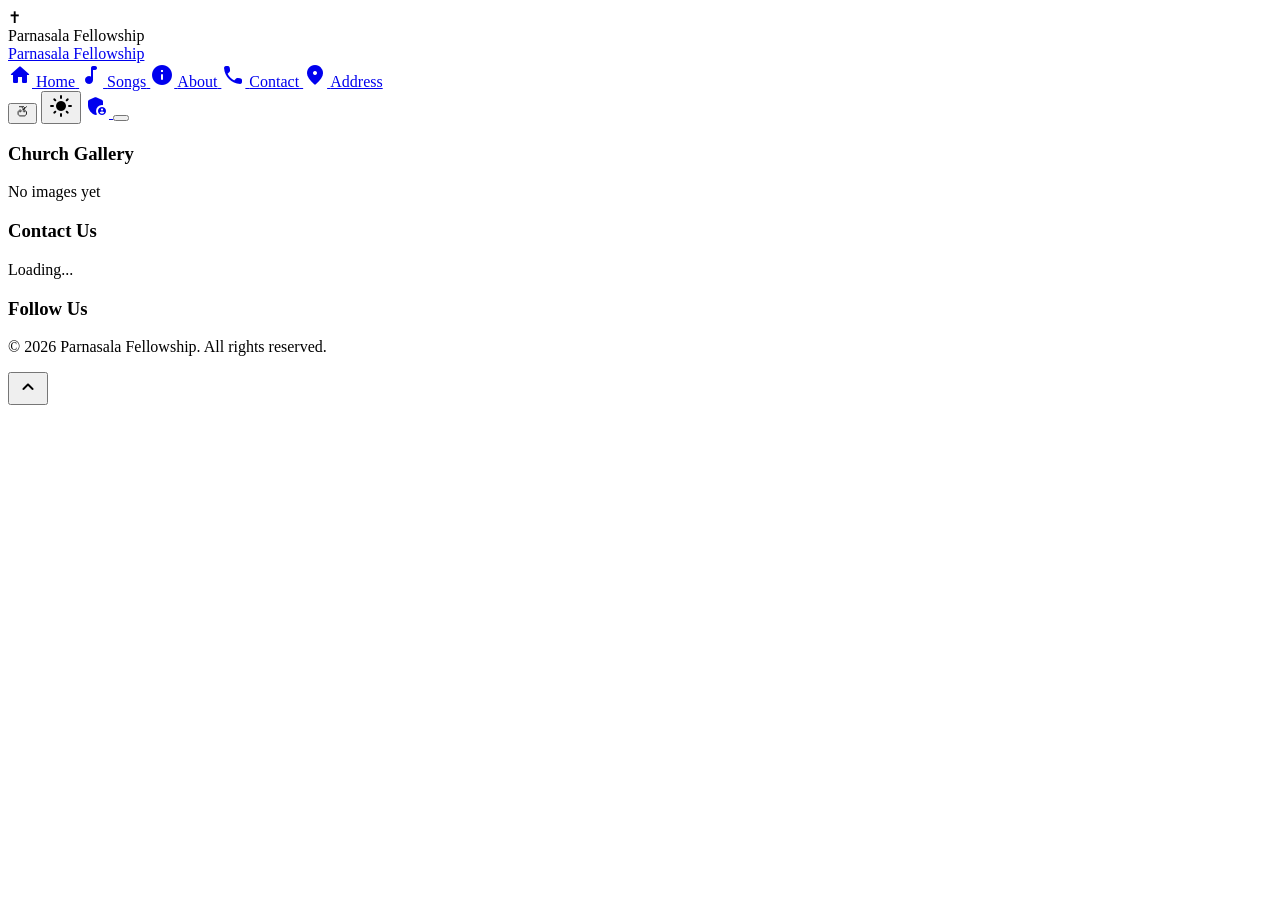
==== static/index.html @ f3376af7 "First commit" ====
<!DOCTYPE html>
<html lang="en" data-theme="dark">

<head>
    <meta charset="UTF-8">
    <meta name="viewport" content="width=device-width, initial-scale=1.0">
    <meta name="description"
        content="Parnasala Fellowship - Church Songs Book Platform. Browse, search, and share worship songs.">
    <title>Parnasala Fellowship | Songs Book</title>

    <!-- Google Fonts -->
    <link rel="preconnect" href="https://fonts.googleapis.com">
    <link rel="preconnect" href="https://fonts.gstatic.com" crossorigin>
    <link
        href="https://fonts.googleapis.com/css2?family=Playfair+Display:wght@400;600;700&family=Inter:wght@300;400;500;600;700&family=Noto+Sans+Telugu:wght@300;400;500;600;700&display=swap"
        rel="stylesheet">

    <!-- Material Icons -->
    <link href="https://fonts.googleapis.com/icon?family=Material+Icons+Round" rel="stylesheet">

    <link rel="stylesheet" href="/css/styles.css">
</head>

<body>

    <!-- Loading Screen -->
    <div id="loading-screen" class="loading-screen">
        <div class="loading-content">
            <div class="loading-cross">✝</div>
            <div class="loading-text">Parnasala Fellowship</div>
            <div class="loading-bar">
                <div class="loading-bar-fill"></div>
            </div>
        </div>
    </div>

    <!-- Navbar -->
    <nav id="navbar" class="navbar">
        <div class="nav-container">
            <a href="#/" class="nav-brand" id="nav-brand">
                <img id="nav-logo" class="nav-logo" src="" alt="Logo" style="display:none;">
                <span id="nav-church-name" class="nav-church-name">Parnasala Fellowship</span>
            </a>

            <div class="nav-links" id="nav-links">
                <a href="#/" class="nav-link" data-page="home">
                    <span class="material-icons-round">home</span>
                    <span data-i18n="nav_home">Home</span>
                </a>
                <a href="#/songs" class="nav-link" data-page="songs">
                    <span class="material-icons-round">music_note</span>
                    <span data-i18n="nav_songs">Songs</span>
                </a>
                <a href="#/about" class="nav-link" data-page="about">
                    <span class="material-icons-round">info</span>
                    <span data-i18n="nav_about">About</span>
                </a>
                <a href="#/contact" class="nav-link" data-page="contact">
                    <span class="material-icons-round">call</span>
                    <span data-i18n="nav_contact">Contact</span>
                </a>
                <a href="#/address" class="nav-link" data-page="address">
                    <span class="material-icons-round">location_on</span>
                    <span data-i18n="nav_address">Address</span>
                </a>
            </div>

            <div class="nav-actions">
                <!-- Language Toggle -->
                <button id="lang-toggle" class="nav-icon-btn" title="Switch Language">
                    <span class="lang-label">తె</span>
                </button>
                <!-- Theme Toggle -->
                <button id="theme-toggle" class="nav-icon-btn" title="Toggle Dark/Light Mode">
                    <span class="material-icons-round" id="theme-icon">light_mode</span>
                </button>
                <!-- Admin -->
                <a href="#/admin" class="nav-icon-btn" title="Admin" id="admin-nav-btn">
                    <span class="material-icons-round">admin_panel_settings</span>
                </a>
                <!-- Hamburger -->
                <button class="hamburger" id="hamburger" aria-label="Menu">
                    <span></span><span></span><span></span>
                </button>
            </div>
        </div>
    </nav>

    <!-- Mobile Menu Overlay -->
    <div class="mobile-overlay" id="mobile-overlay"></div>

    <!-- Main Content -->
    <main id="app" class="main-content">
        <!-- Pages render here -->
    </main>

    <!-- Footer -->
    <footer id="footer" class="footer">
        <div class="footer-container">
            <!-- Gallery -->
            <div class="footer-section footer-gallery-section">
                <h3 data-i18n="footer_gallery">Church Gallery</h3>
                <div class="footer-gallery" id="footer-gallery">
                    <p class="footer-empty" data-i18n="footer_no_images">No images yet</p>
                </div>
            </div>

            <!-- Contact Info -->
            <div class="footer-section">
                <h3 data-i18n="footer_contact">Contact Us</h3>
                <div id="footer-contact" class="footer-text">Loading...</div>
            </div>

            <!-- Social Links -->
            <div class="footer-section">
                <h3 data-i18n="footer_follow">Follow Us</h3>
                <div class="social-links" id="footer-social"></div>
            </div>
        </div>

        <div class="footer-bottom">
            <p>&copy; <span id="footer-year">2026</span> <span id="footer-name">Parnasala Fellowship</span>. <span
                    data-i18n="footer_rights">All rights reserved.</span></p>
        </div>
    </footer>

    <!-- Scroll to Top -->
    <button id="scroll-top" class="scroll-top-btn" title="Scroll to Top">
        <span class="material-icons-round">keyboard_arrow_up</span>
    </button>

    <!-- Image Lightbox -->
    <div id="lightbox" class="lightbox" style="display:none;">
        <button class="lightbox-close" id="lightbox-close">
            <span class="material-icons-round">close</span>
        </button>
        <img id="lightbox-img" src="" alt="">
    </div>

    <!-- Scripts -->
    <script src="/js/utils.js"></script>
    <script src="/js/i18n.js"></script>
    <script src="/js/components.js"></script>
    <script src="/js/pages.js"></script>
    <script src="/js/admin.js"></script>
    <script src="/js/app.js"></script>
</body>

</html>
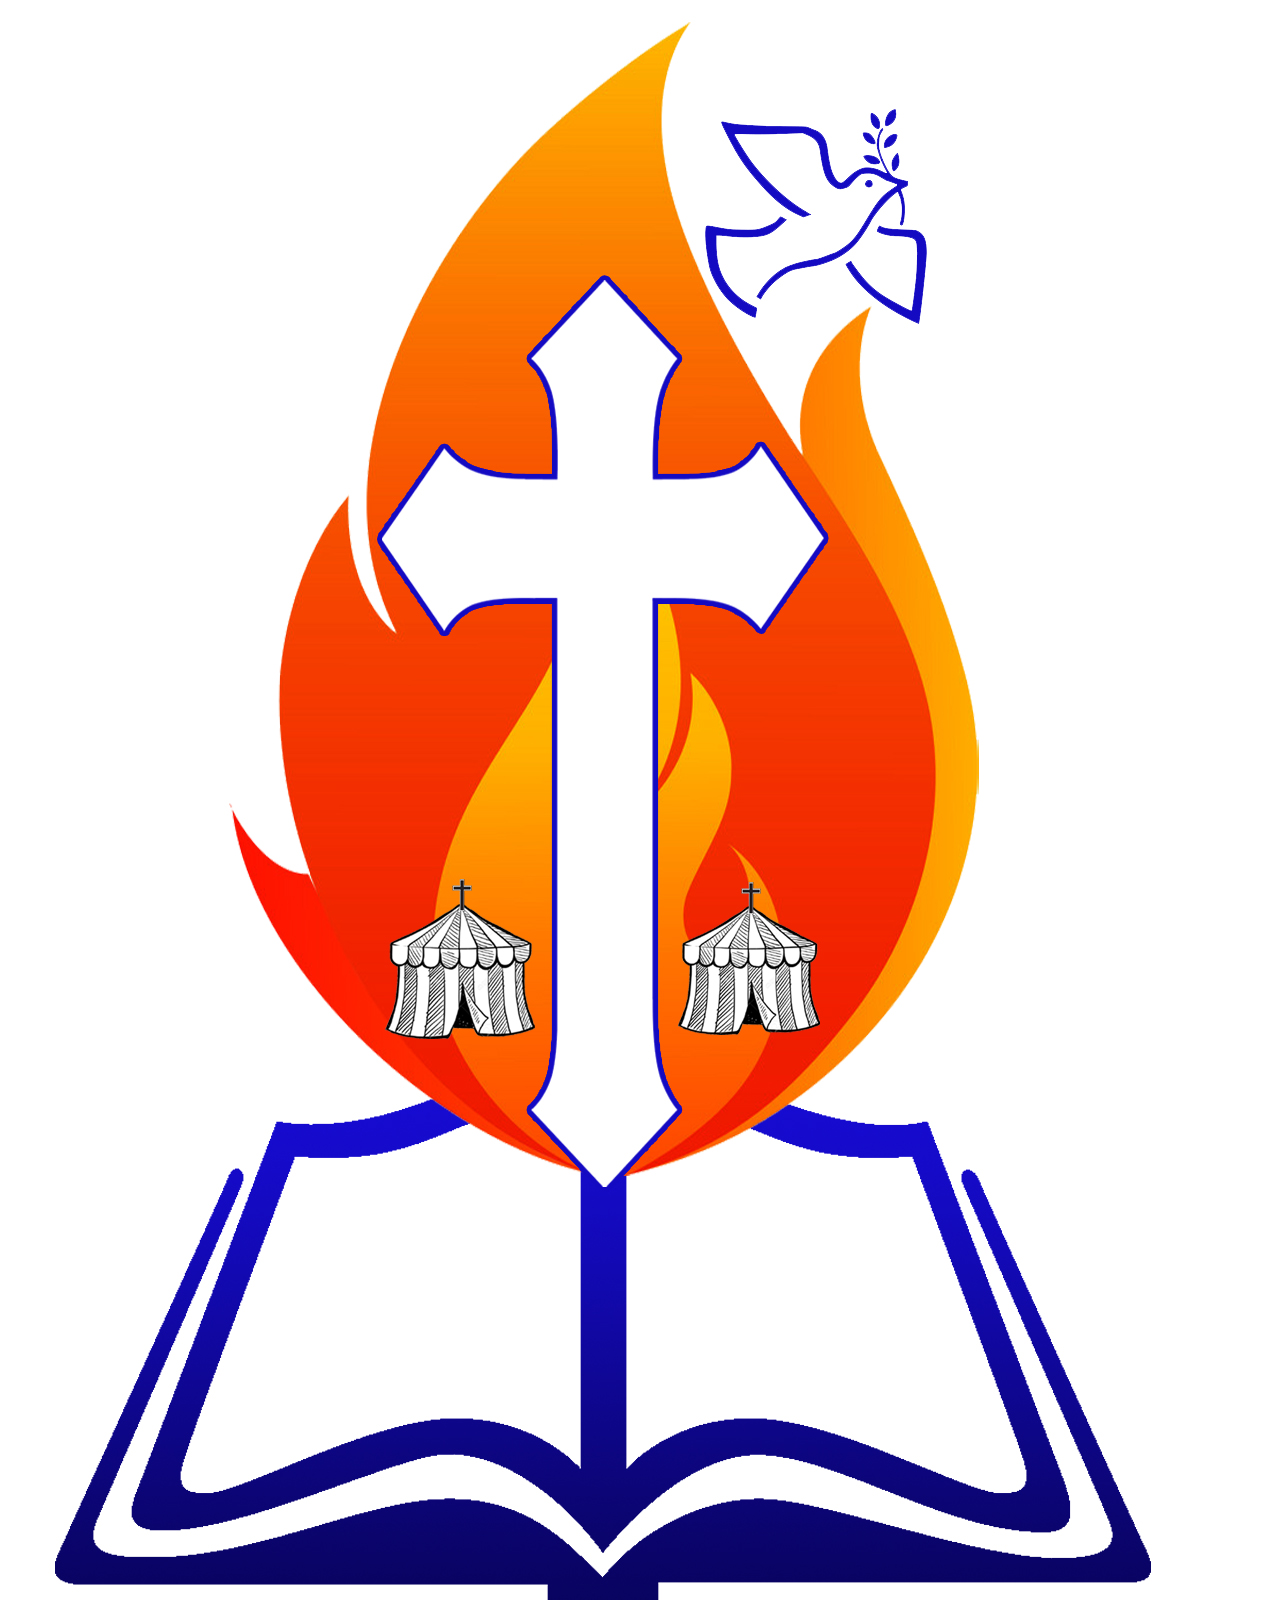
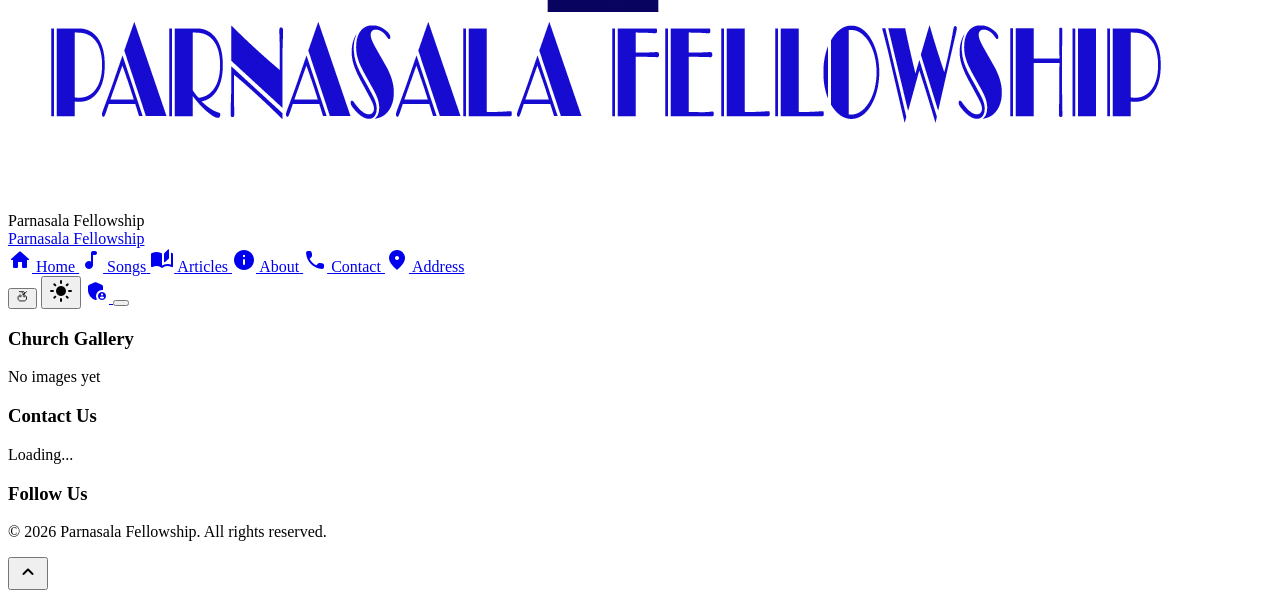
==== commit d852bd64: "Add loading screen logo image, articles section with bilingual support, and admin CRUD for monthly a" ====
--- a/static/index.html
+++ b/static/index.html
@@ -26,7 +26,7 @@
     <!-- Loading Screen -->
     <div id="loading-screen" class="loading-screen">
         <div class="loading-content">
-            <div class="loading-cross">✝</div>
+            <div class="loading-cross"><img src="/uploads/logo.jpg" alt="Parnasala Fellowship" class="loading-logo"></div>
             <div class="loading-text">Parnasala Fellowship</div>
             <div class="loading-bar">
                 <div class="loading-bar-fill"></div>
@@ -50,6 +50,10 @@
                 <a href="#/songs" class="nav-link" data-page="songs">
                     <span class="material-icons-round">music_note</span>
                     <span data-i18n="nav_songs">Songs</span>
+                </a>
+                <a href="#/articles" class="nav-link" data-page="articles">
+                    <span class="material-icons-round">auto_stories</span>
+                    <span data-i18n="nav_articles">Articles</span>
                 </a>
                 <a href="#/about" class="nav-link" data-page="about">
                     <span class="material-icons-round">info</span>
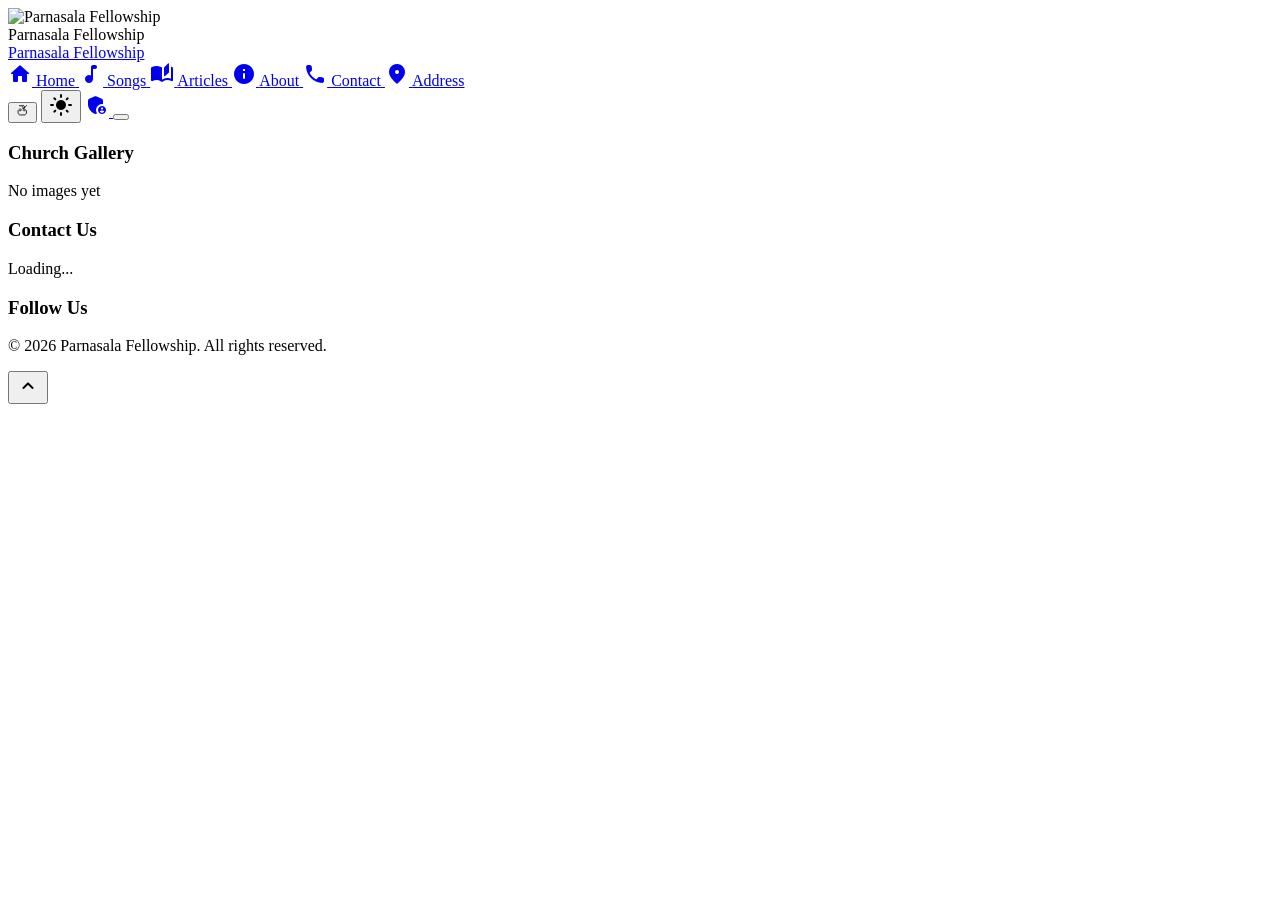
==== commit 9345044f: "Initial commit: Recreated Parnasala Fellowship Song Website" ====
--- a/static/index.html
+++ b/static/index.html
@@ -12,7 +12,7 @@
     <link rel="preconnect" href="https://fonts.googleapis.com">
     <link rel="preconnect" href="https://fonts.gstatic.com" crossorigin>
     <link
-        href="https://fonts.googleapis.com/css2?family=Playfair+Display:wght@400;600;700&family=Inter:wght@300;400;500;600;700&family=Noto+Sans+Telugu:wght@300;400;500;600;700&display=swap"
+        href="https://fonts.googleapis.com/css2?family=Playfair+Display:wght@400;600;700&family=Inter:wght@300;400;500;600;700&family=Noto+Sans+Telugu:wght@300;400;500;600;700&family=Cormorant+Garamond:ital,wght@0,400;0,600;1,400;1,600&display=swap"
         rel="stylesheet">
 
     <!-- Material Icons -->
@@ -146,6 +146,7 @@
     <script src="/js/i18n.js"></script>
     <script src="/js/components.js"></script>
     <script src="/js/pages.js"></script>
+
     <script src="/js/admin.js"></script>
     <script src="/js/app.js"></script>
 </body>
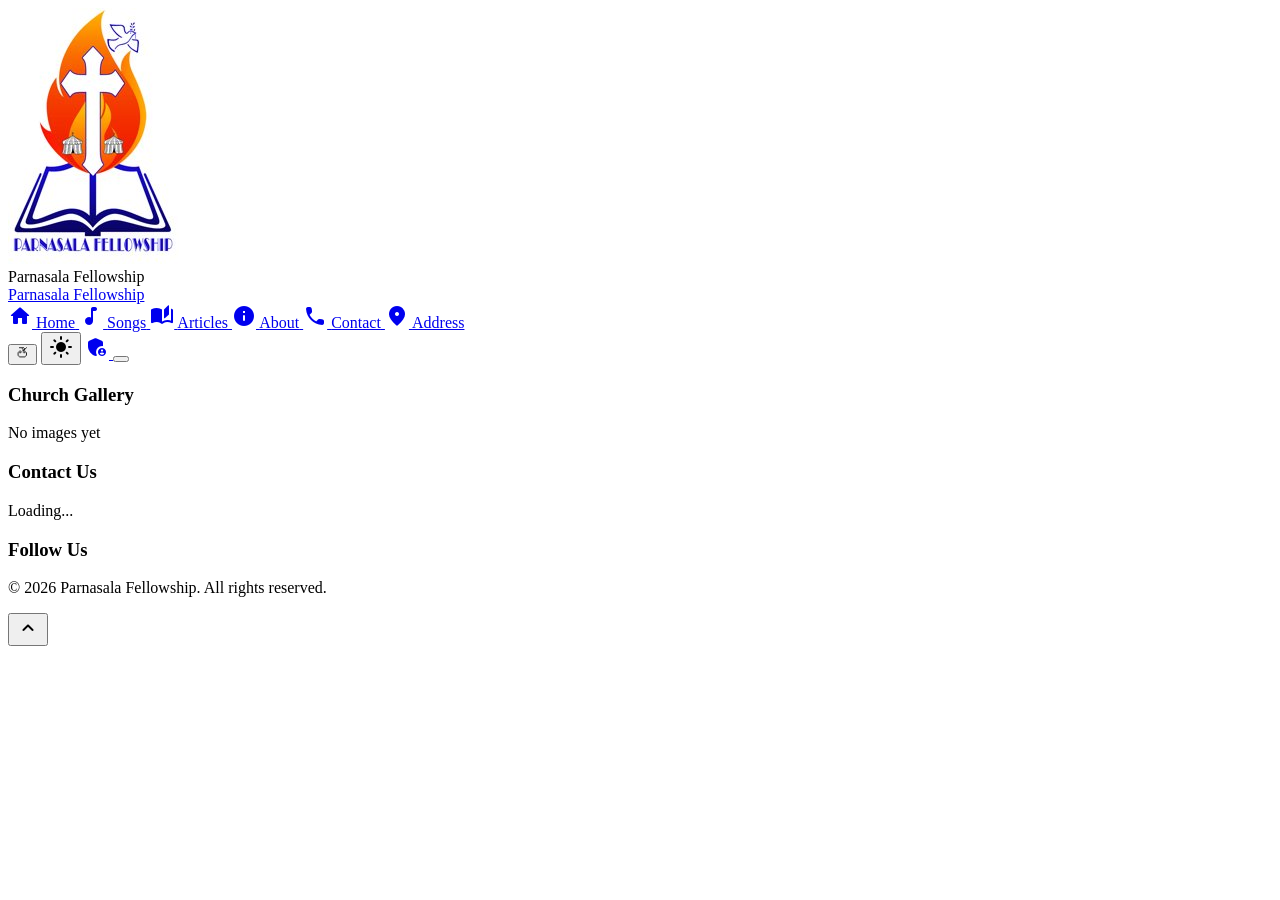
==== commit 7a561497: "Embed loading screen logo as base64 for instant display" ====
--- a/static/index.html
+++ b/static/index.html
@@ -19,6 +19,12 @@
     <link href="https://fonts.googleapis.com/icon?family=Material+Icons+Round" rel="stylesheet">
 
     <link rel="stylesheet" href="/css/styles.css">
+    
+    <!-- Favicon / Church Logo -->
+    <link id="favicon" rel="icon" type="image/jpeg" href="/uploads/logo.jpg">
+    
+    <!-- Preload Logo for Loading Screen -->
+    <link rel="preload" href="/uploads/logo.jpg" as="image">
 </head>
 
 <body>
@@ -26,7 +32,7 @@
     <!-- Loading Screen -->
     <div id="loading-screen" class="loading-screen">
         <div class="loading-content">
-            <div class="loading-cross"><img src="/uploads/logo.jpg" alt="Parnasala Fellowship" class="loading-logo"></div>
+            <div class="loading-cross"><img src="[data-uri]" alt="Parnasala Fellowship" class="loading-logo"></div>
             <div class="loading-text">Parnasala Fellowship</div>
             <div class="loading-bar">
                 <div class="loading-bar-fill"></div>
